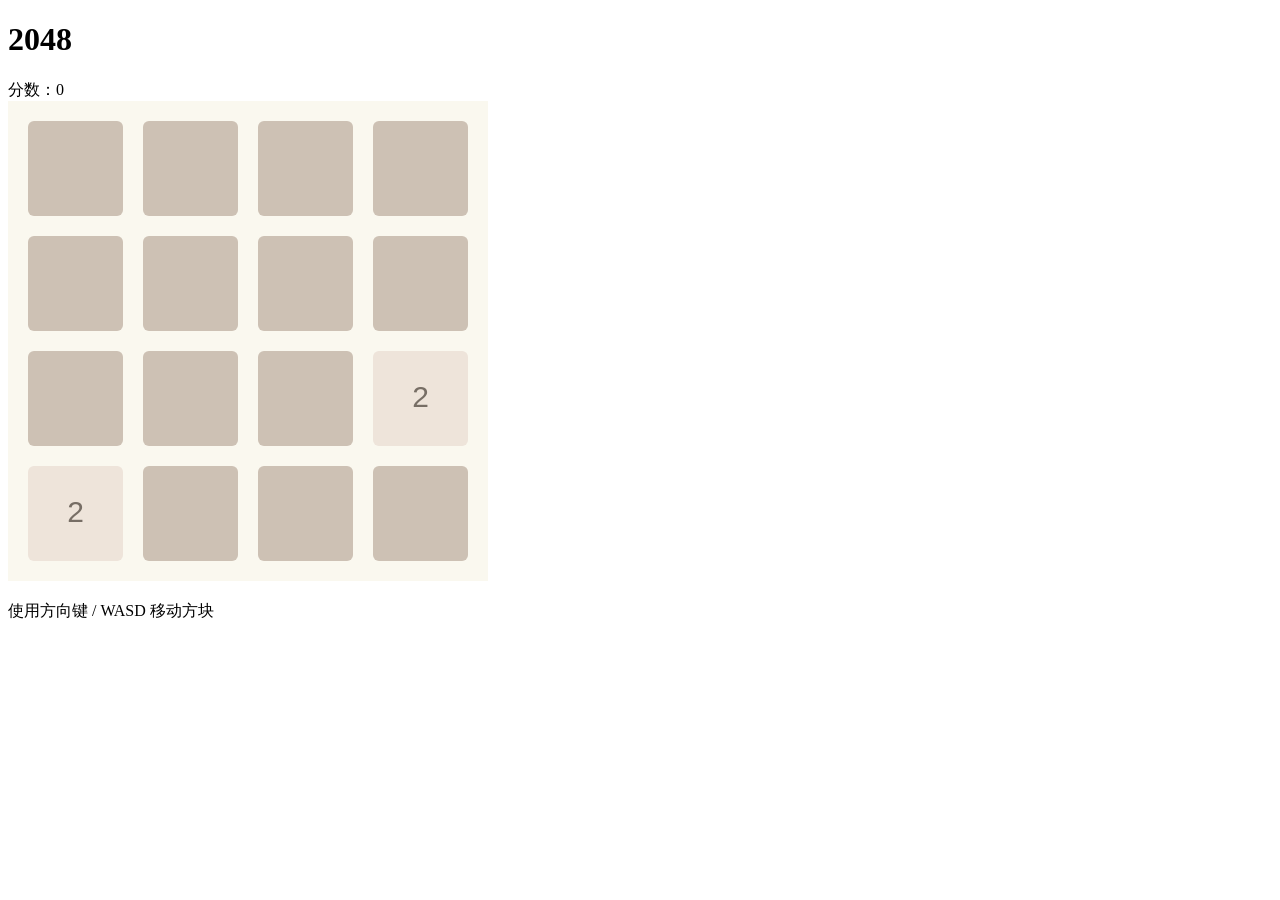
==== web/index.html @ d5340763 "v2.1 Web首个可玩版本" ====
<!DOCTYPE html>
<html lang="zh-CN">
<head>
    <meta charset="UTF-8">
    <title>2048</title>

    <!-- 样式表：框架搭好后再接入（style.css 已就位，目前为空） -->
    <link rel="stylesheet" href="style.css">
</head>
<body>

    <!-- ============ ① 页面容器：对应图中整个面板，负责整体宽度与居中 ============ -->
    <div class="page">

        <!-- ======== ② 头部区 <header>：对应图中顶部的大标题"2048" ======== -->
        <header class="game-header">
            <h1>2048</h1>
            <!-- 占位：以后可补一句说明文字，如"合并相同数字，直达 2048" -->
        </header>

        <!-- ======== ③ 状态区 <section>：对应图中"分数：0"那一栏 ======== -->
        <!-- 外壳 div 管样式；span#score 是 JS 唯一要更新的数字 -->
        <section class="status-bar" aria-label="分数显示">
            <div class="score-box">
                分数：<span id="score">0</span>
            </div>
            <!-- 占位：以后可加"重开一局"按钮 -->
        </section>

        <!-- ======== ④ 主内容区 <main>：对应图中的棋盘画布 ======== -->
        <main>
            <!-- width/height 属性 = 画布内部分辨率（勿与 CSS 显示尺寸混淆） -->
            <canvas id="board" width="480" height="480">
                您的浏览器不支持 Canvas，请更换现代浏览器。
            </canvas>
        </main>

        <!-- ======== ⑤ 页脚区 <footer>：对应图底部的操作提示 ======== -->
        <footer class="game-footer">
            <p>使用方向键 / WASD 移动方块</p>
        </footer>

    </div>

    <!-- ======== ⑥ 脚本区：顺序即依赖，被依赖的在前 ======== -->
    <script src="game.js"></script>
    <script src="main.js"></script>
</body>
</html>
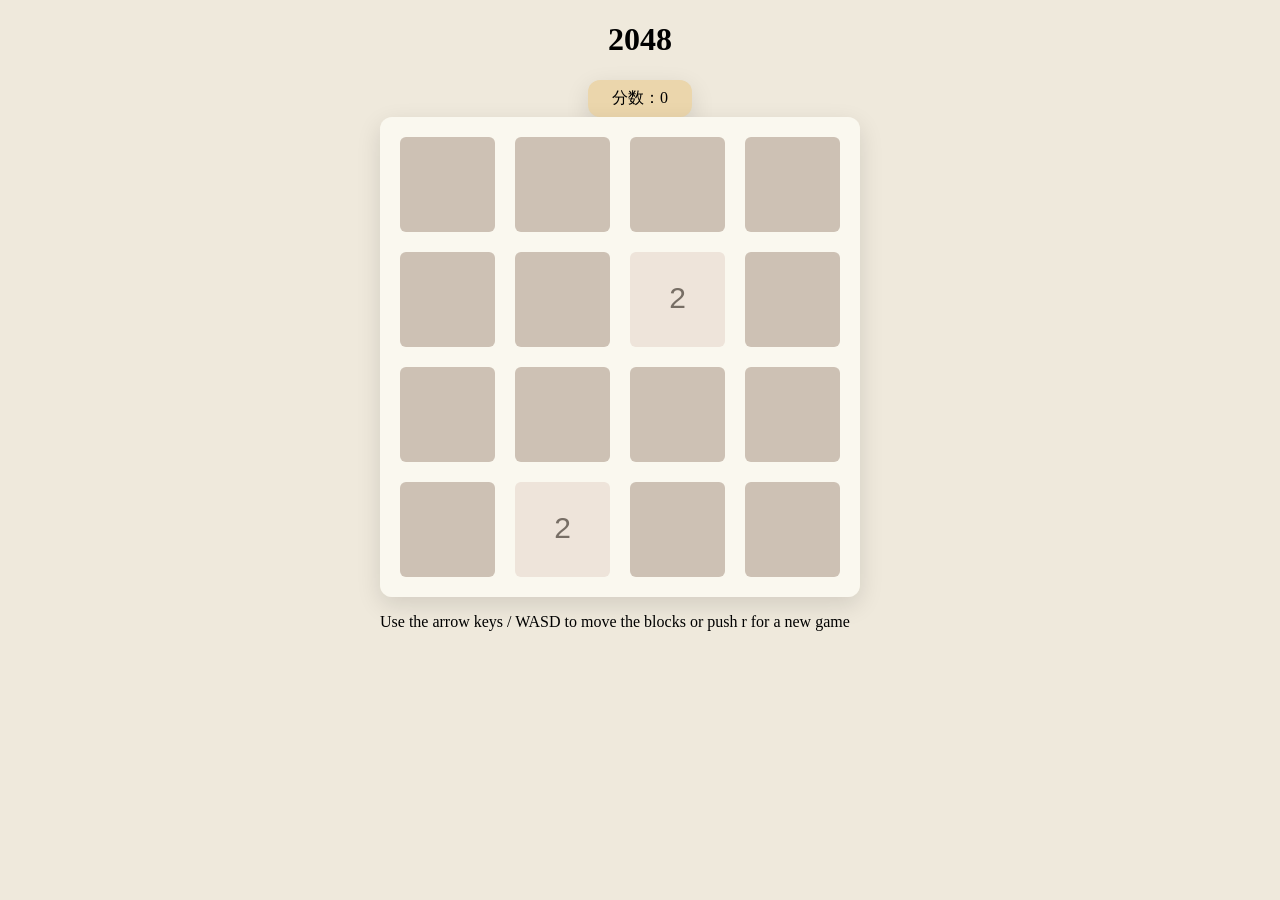
==== commit 4b7b678e: "v2.2 web版完全实现" ====
--- a/web/index.html
+++ b/web/index.html
@@ -4,18 +4,16 @@
     <meta charset="UTF-8">
     <title>2048</title>
 
-    <!-- 样式表：框架搭好后再接入（style.css 已就位，目前为空） -->
+    <!-- 样式表：框架搭好后再接入（style.css 已就位） -->
     <link rel="stylesheet" href="style.css">
 </head>
 <body>
-
     <!-- ============ ① 页面容器：对应图中整个面板，负责整体宽度与居中 ============ -->
     <div class="page">
 
         <!-- ======== ② 头部区 <header>：对应图中顶部的大标题"2048" ======== -->
         <header class="game-header">
             <h1>2048</h1>
-            <!-- 占位：以后可补一句说明文字，如"合并相同数字，直达 2048" -->
         </header>
 
         <!-- ======== ③ 状态区 <section>：对应图中"分数：0"那一栏 ======== -->
@@ -24,7 +22,6 @@
             <div class="score-box">
                 分数：<span id="score">0</span>
             </div>
-            <!-- 占位：以后可加"重开一局"按钮 -->
         </section>
 
         <!-- ======== ④ 主内容区 <main>：对应图中的棋盘画布 ======== -->
@@ -33,11 +30,16 @@
             <canvas id="board" width="480" height="480">
                 您的浏览器不支持 Canvas，请更换现代浏览器。
             </canvas>
+
+            <div id="overlay" class="overlay hidden">
+                <p id="result-text">you win!</p>
+                <button id="restart-btn">new game</button>
+            </div>
         </main>
 
         <!-- ======== ⑤ 页脚区 <footer>：对应图底部的操作提示 ======== -->
         <footer class="game-footer">
-            <p>使用方向键 / WASD 移动方块</p>
+            <p>Use the arrow keys / WASD to move the blocks or push r for a new game</p>
         </footer>
 
     </div>
--- a/web/style.css
+++ b/web/style.css
@@ -0,0 +1,65 @@
+.overlay.hidden {
+    display: none;
+}
+
+body {
+    background-color:#efe9dc;
+}
+
+.page {
+    max-width: 520px;
+    margin: 0 auto;
+    padding: 0 16px;
+}
+
+.game-header {
+    text-align: center;
+}
+
+.status-bar {
+    display: flex;
+    justify-content: center; 
+}
+
+.score-box{
+    background-color: #ebd6ac;
+    border-radius: 12px;
+    box-shadow: 0 8px 24px rgba(0, 0, 0, 0.12);
+    padding: 8px 24px;
+}
+
+main { 
+    position: relative; 
+}
+
+canvas{
+    border-radius: 12px;
+    box-shadow: 0 8px 24px rgba(0, 0, 0, 0.12);
+    display: block;
+    max-width: 100%;
+    height: auto;
+}
+
+.overlay{
+    position: absolute;
+    inset: 0;
+    background-color: rgba(238, 228, 218, 0.85);
+    display: flex; justify-content: center; align-items: center;
+    border-radius: 12px;
+    flex-direction: column;   /* 子元素从上到下排 */
+    gap: 12px;                /* 文字和按钮之间的间距 */
+    text-align: center;
+}
+
+#restart-btn{
+    border: none;
+    background-color: #8f7a66;
+    border-radius: 12px;
+    padding: 4px 12px;
+    cursor: pointer;
+}
+
+#restart-btn:hover { 
+    background-color: #d6cbc0;
+    transform: translateY(-2px);
+ }
